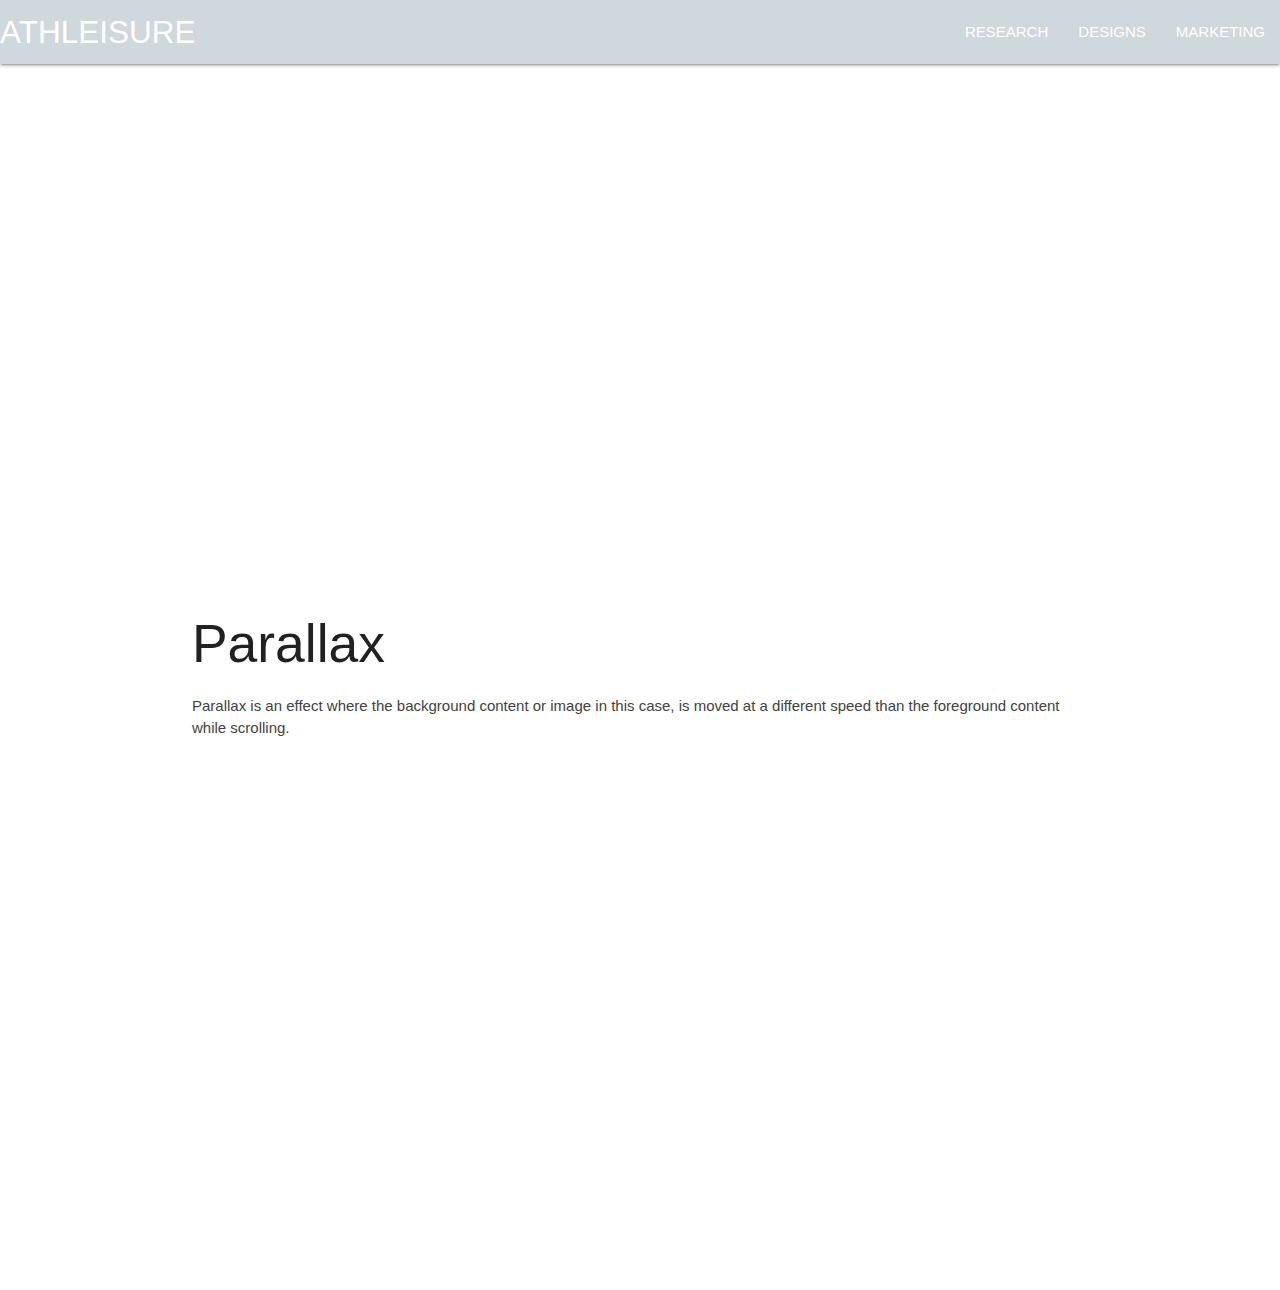
==== index.html @ 7fa0a015 "Updated layout of website, and folder structure" ====
<!DOCTYPE html>
<html>

<head>
    <meta charset="utf-8" />
    <meta http-equiv="X-UA-Compatible" content="IE=edge">
    <!--Page title and favicon-->
    <title>ATHLEISURE</title>
    <link rel="icon" href="./assets/images/RG_SocialSharingLogo.png" type="image/gif">
    <!-- website is optimized for mobile-->
    <meta name="viewport" content="width=device-width, initial-scale=1.0" />
    <!--Import Google Icon Font-->
    <link href="https://fonts.googleapis.com/icon?family=Material+Icons" rel="stylesheet">
    <!--Import materialize.css-->
    <link type="text/css" rel="stylesheet" href="./assets/css/materialize.min.css" media="screen,projection" />
    <!--Stylesheets-->
    <link rel="stylesheet" type="text/css" media="screen" href="./assets/css/reset.css" />
    <link rel="stylesheet" type="text/css" media="screen" href="./assets/css/style.css" />
</head>

<body>

    <nav>
        <div class="nav-wrapper blue-grey lighten-4">
            <!-- <img src="assets/images/RG+White.png" alt="logo" class="brand-logo" height="56"> -->
            <a href="#!" class="brand-logo">ATHLEISURE</a>
            <a href="#" data-target="mobile-demo" class="sidenav-trigger"><i class="material-icons">menu</i></a>
            <ul class="right hide-on-med-and-down">
                <li><a href="#">RESEARCH</a></li>
                <li><a href="#">DESIGNS</a></li>
                <li><a href="#">MARKETING</a></li>
            </ul>
        </div>
    </nav>

    <ul class="sidenav" id="mobile-demo">
        <li><a href="#">RESEARCH</a></li>
        <li><a href="#">DESIGNS</a></li>
        <li><a href="#">MARKETING</a></li>
    </ul>

    <div class="parallax-container">
        <div class="parallax"><img src="https://images.unsplash.com/photo-1523958940417-b5818e64cf16?ixlib=rb-0.3.5&s=1e04204e1569c490c43990a96802f6c2&auto=format&fit=crop&w=1318&q=80"></div>

    </div>
    <div class="section white">
        <div class="row container">
            <h2 class="header">Parallax</h2>
            <p class="grey-text text-darken-3 lighten-3">Parallax is an effect where the background content or image in
                this case, is moved at a different speed than the foreground content while scrolling.</p>
        </div>
    </div>
    <div class="parallax-container">
        <div class="parallax"><img src="https://www.baselayer.co.uk/project/uploaded-media/ua-women-athleisure-2017.jpg"></div>
    </div>










    <!--JQuery-->
    <script src="https://code.jquery.com/jquery-3.3.1.js" integrity="sha256-2Kok7MbOyxpgUVvAk/HJ2jigOSYS2auK4Pfzbm7uH60="
        crossorigin="anonymous"></script>
    <!--Materialize JS-->
    <script type="text/javascript" src="./assets/javascript/materialize.min.js"></script>
    <!--Javascript-->
    <script src="./assets/javascript/app.js"></script>
</body>

</html>
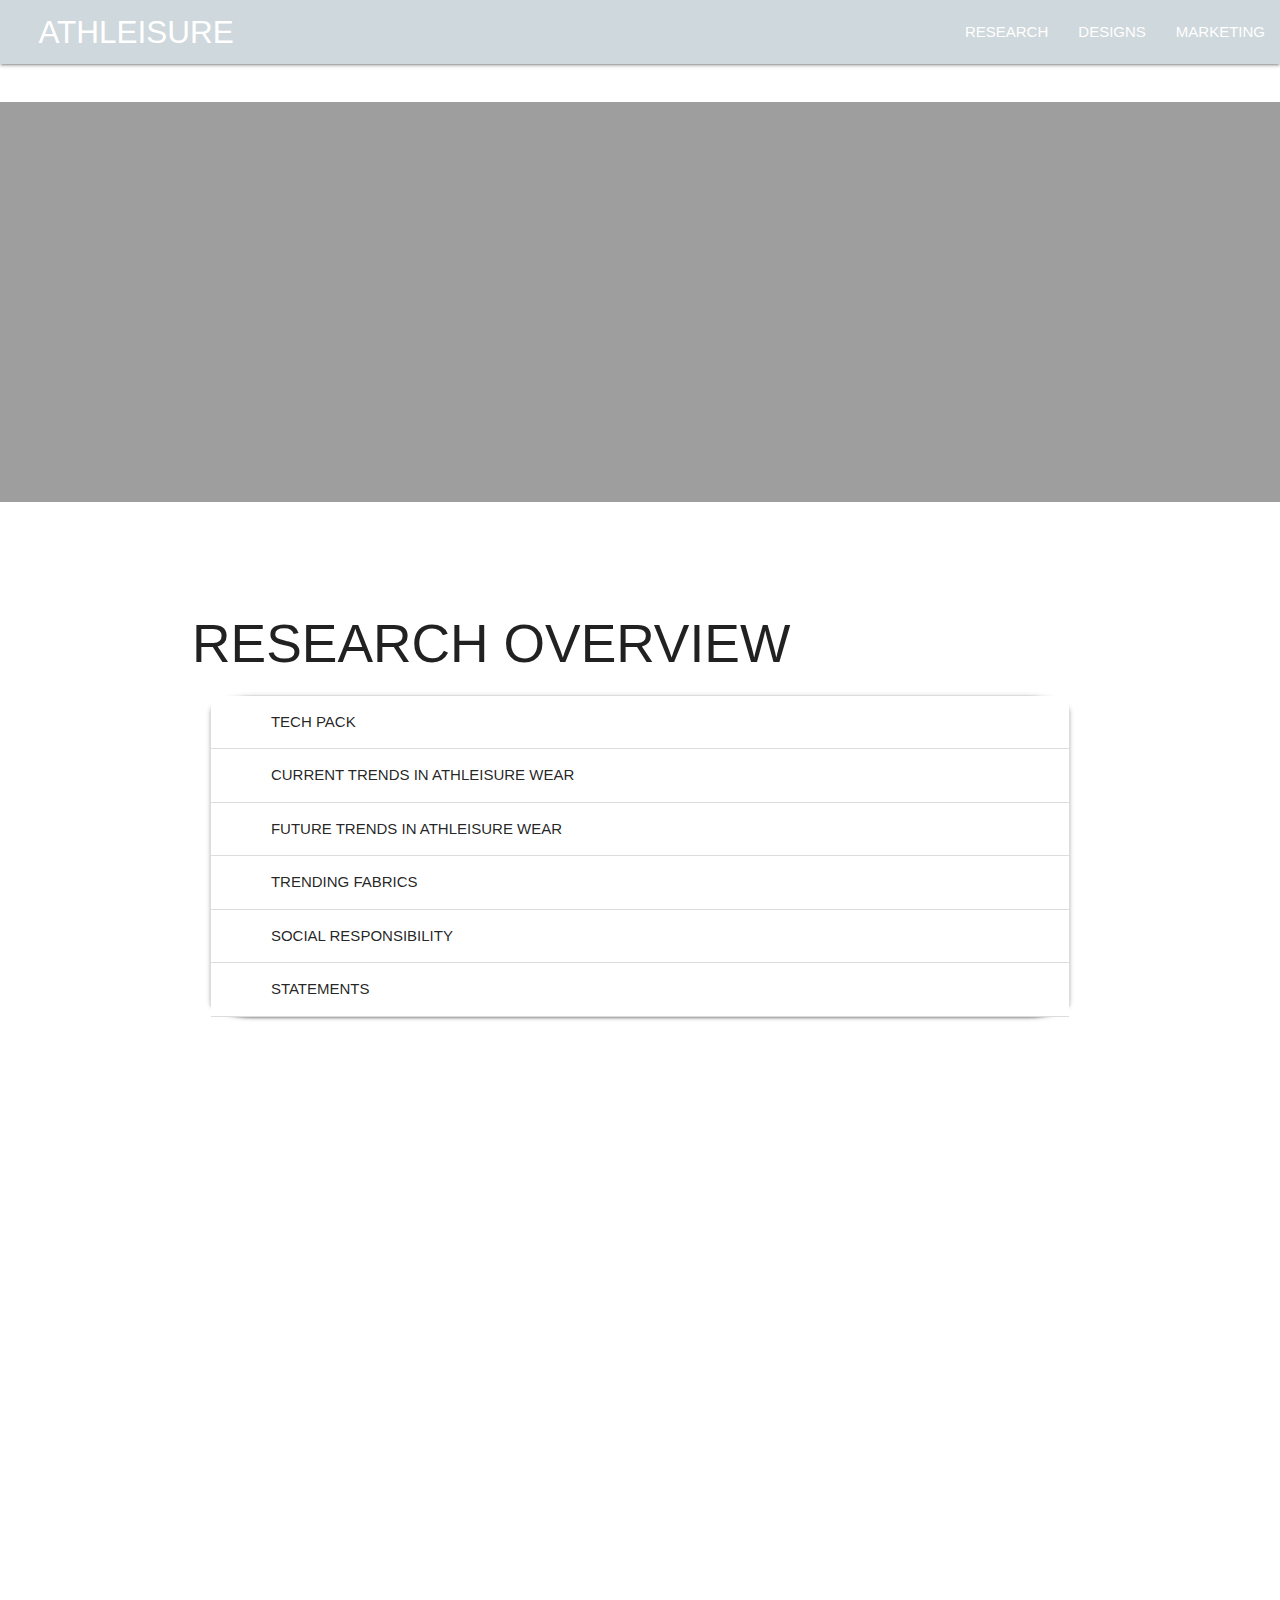
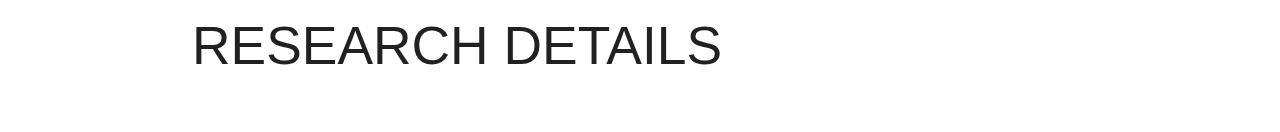
==== commit c8bc612a: "Added research to the index page" ====
--- a/index.html
+++ b/index.html
@@ -26,7 +26,7 @@
             <a href="#!" class="brand-logo">ATHLEISURE</a>
             <a href="#" data-target="mobile-demo" class="sidenav-trigger"><i class="material-icons">menu</i></a>
             <ul class="right hide-on-med-and-down">
-                <li><a href="#">RESEARCH</a></li>
+                <li><a class="research" href="#overview">RESEARCH</a></li>
                 <li><a href="#">DESIGNS</a></li>
                 <li><a href="#">MARKETING</a></li>
             </ul>
@@ -34,27 +34,543 @@
     </nav>
 
     <ul class="sidenav" id="mobile-demo">
-        <li><a href="#">RESEARCH</a></li>
+        <li><a class="research" href="#">RESEARCH</a></li>
         <li><a href="#">DESIGNS</a></li>
         <li><a href="#">MARKETING</a></li>
     </ul>
 
     <div class="parallax-container">
         <div class="parallax"><img src="https://images.unsplash.com/photo-1523958940417-b5818e64cf16?ixlib=rb-0.3.5&s=1e04204e1569c490c43990a96802f6c2&auto=format&fit=crop&w=1318&q=80"></div>
-
-    </div>
+        <div class="indexintro">
+            <!-- <p class="maintext">YOU ARE <span class="animate"></span>.</p> -->
+            <div class="slider imagescroll">
+                <ul class="slides">
+                    <li>
+                        <img class="image-blurred-edge" src="https://images.unsplash.com/photo-1447452001602-7090c7ab2db3?ixlib=rb-0.3.5&s=4646444953be9bf8afc3c445b1552bce&auto=format&fit=crop&w=1050&q=80">
+                        <!-- random image -->
+                        <div class="caption center-align">
+                            <h1 class="maintext">YOU ARE <span class="animate"></span>.</h1>
+                        </div>
+                    </li>
+                    <li>
+                        <img class="image-blurred-edge" src="https://images.unsplash.com/photo-1516208962313-9d183d94f577?ixlib=rb-0.3.5&ixid=eyJhcHBfaWQiOjEyMDd9&s=d158f9d9dfbb3692c9b6d5e105631bda&auto=format&fit=crop&w=800&q=60">
+                        <!-- random image -->
+                        <div class="caption">
+                            <h1 class="maintext">YOU ARE <span class="animate"></span>.</h1>
+                        </div>
+                    </li>
+                    <li>
+                        <img class="image-blurred-edge" src="https://images.unsplash.com/photo-1503945438517-f65904a52ce6?ixlib=rb-0.3.5&s=945b1c56d648cec56144e9f4f71202e4&auto=format&fit=crop&w=1050&q=80">
+                        <!-- random image -->
+                        <div class="caption center-align">
+                            <h1 class="maintext">YOU ARE <span class="animate"></span>.</h1>
+                        </div>
+                    </li>
+
+                </ul>
+            </div>
+        </div>
+    </div>
+
+
+    <div class="section white" id="overview">
+        <div class="row container">
+            <h2 class="header">RESEARCH OVERVIEW</h2>
+
+            <ul class="collapsible">
+                <!--TECHPACK-->
+                <!--//////////////////////////////////////////////////-->
+                <li>
+                    <div class="collapsible-header"><i class="material-icons"></i>TECH PACK</div>
+                    <div class="collapsible-body"><span>
+                            <a class="waves-effect waves-light btn-small right modal-trigger" data-target="modal1">Learn
+                                More</a>
+                            <h5><strong>What is a Tech Pack:</strong></h5>
+                            <p>Blueprint for design, everything a supplier needs to make your idea come to life. </p>
+
+                            <h6><strong>Includes:</strong> </h6>
+                            <ul>
+                                <li>Drawing/Sketch Design</li>
+                                <li>Construction Pages </li>
+                                <li>Measurements</li>
+                                <li>Fabrics</li>
+                                <li>Trim Design</li>
+                                <li>Folding/Packaging</li>
+                            </ul>
+
+                        </span></div>
+                </li>
+                <!--CURRENT TRENDS-->
+                <!--//////////////////////////////////////////////////-->
+                <li>
+                    <div class="collapsible-header"><i class="material-icons"></i>CURRENT TRENDS IN ATHLEISURE
+                        WEAR
+                    </div>
+                    <div class="collapsible-body"><span>
+                            <a class="waves-effect waves-light btn-small right modal-trigger" data-target="modal2">Learn
+                                More</a>
+                            <h5><strong>Current Social/Market Trends</strong></h5>
+                            <p>What helps set an athleisure brand apart in the current industry.</p>
+
+                            <h6><strong>Marketing Trends:</strong> </h6>
+                            <ul>
+                                <li>Lead to Improvement (E.g. Speed: Run Faster, Jump Higher etc..) </li>
+                                <li>Streetwear Influence (brands such as Ivy Bark, and Off-White, branded waistbands)</li>
+                                <li>Inclusive sizing</li>
+                            </ul>
+                            <h6><strong>Design Trends</strong></h6>
+                            <ul>
+                                <li>Sock-like fit (Seamless, flattering body structure appearance)</li>
+                                <li>High-waisted</li>
+                                <li>quick drying, it’s odor resistant, it’s moisture wicking.</li>
+                                <li><strong>Current Fads:</strong> Body Suits, Animal Print, Net/Mesh, Nude tones,
+                                    Pastels, </li>
+                                <li>Bright Prints/Patterns</li>
+                            </ul>
+
+                        </span>
+                    </div>
+                </li>
+                <!--FUTURE TRENDS-->
+                <!--//////////////////////////////////////////////////-->
+                <li>
+                    <div class="collapsible-header"><i class="material-icons"></i>FUTURE TRENDS IN
+                        ATHLEISURE
+                        WEAR</div>
+                    <div class="collapsible-body"><span>
+                            <a class="waves-effect waves-light btn-small right modal-trigger" data-target="modal3">Learn
+                                More</a>
+                            <h5><strong>Expected Social/Market Trends:</strong></h5>
+                            <p>What will help an athleisure brand stand the test of time in addition to current trends.</p>
+
+                            <h6><strong>Design Trends: </strong></h6>
+                            <ul>
+                                <li>Enviromentally Ethical</li>
+                                <li>Ethical in terms of construction and human working conditions</li>
+                                <li>Limited chemical substances, least damaging to body and health</li>
+                                <li>Comfortable, Flexible & Stylish</li>
+                                <li>Functional, on the go for active lifestyle</li>
+                                <li>Inclusive sizing</li>
+                                <li>Neutral Colours (Black, Dark shades, basics)</li>
+
+                            </ul>
+                            <h6><strong>Industry Market Trends</strong></h6>
+                            <ul>
+                                <li>The sports and fitness clothing category is projected to reach sales of $231.7
+                                    billion by the year 2024.
+                                </li>
+                                <li>Digital Presence, Video for products projected to increase sales</li>
+                                <li>The Middle East is expected to be the largest geographical sub-segment for the
+                                    athletic apparel industry in terms of future growth. </li>
+                                <li>Mobile Access (refer to more detail)</li>
+                                <li>Women are fueling the increase by focusing on wellness and self-transformation</li>
+                            </ul>
+
+                        </span></div>
+                </li>
+                <!--FABRIC TRENDS-->
+                <!--//////////////////////////////////////////////////-->
+                <li>
+                    <div class="collapsible-header"><i class="material-icons"></i>TRENDING FABRICS
+                    </div>
+                    <div class="collapsible-body"><span>
+                            <a class="waves-effect waves-light btn-small right modal-trigger" data-target="modal4">Learn
+                                More</a>
+                            <h5><strong>Trending Fabrics</strong></h5>
+                            <p>Based on research in popular athleisure fabrics, and what successful luxury brands are
+                                using.</p>
+
+                            <h6><strong>Basic/Common Fabrics:</strong></h6>
+                            <ul>
+                                <li>Nylon</li>
+                                <li>Spandex/Lycra/Elastane</li>
+                                <li>Polyproplene (Polyster)</li>
+                                <li>X-Static</li>
+                            </ul>
+
+                            <h6><strong>Ethical/Eco Sustainable Fabrics: </strong></h6>
+                            <ul>
+                                <li>Bamboo Pulp</li>
+                                <li>Tencel</li>
+                                <li>Organic Cotton</li>
+                            </ul>
+
+                            <h6><strong>Additional Fabrics/Features</strong></h6>
+                            <ul>
+                                <li>Wool</li>
+                                <li>Compression Panels</li>
+                                <li>Black Stretch Knit</li>
+                            </ul>
+
+                        </span></div>
+                </li>
+                <!--SOCIAL RESPONSIBLITY -->
+                <!--//////////////////////////////////////////////////-->
+                <li>
+                    <div class="collapsible-header"><i class="material-icons"></i>SOCIAL RESPONSIBILITY
+                    </div>
+                    <div class="collapsible-body"><span>
+                            <a class="waves-effect waves-light btn-small right">Learn More</a>
+                            <h5><strong>Social Responsiblity</strong></h5>
+                            <p>Based on research in growing ethical sectors.</p>
+
+                            <ul>
+                                <li>Eco-Friendly Products & Enviroment Sustainability</li>
+                                <li>Non-Chemical, body and health</li>
+                                <li>Women Rights, Education, health and career. Helping women thrive in developing
+                                    nations or Canada</li>
+                                <li>Disaster Relief & Humanitarian support in Developing Countries</li>
+                            </ul>
+                        </span></div>
+                </li>
+                <!--STATEMENTS-->
+                <!--//////////////////////////////////////////////////-->
+                <li>
+                    <div class="collapsible-header"><i class="material-icons"></i>STATEMENTS
+
+                    </div>
+                    <div class="collapsible-body"><span>
+                            <a class="waves-effect waves-light btn-small right">Learn More</a>
+                            <h5><strong>Statments</strong></h5>
+                            <p>What the garment will symbolize and project?</p>
+                            <ul>
+                                <li>Hustle & Drive</li>
+                                <li>Confidence & Comfort</li>
+                                <li>Classic & Chic</li>
+                            </ul>
+                        </span></div>
+                </li>
+            </ul>
+        </div>
+    </div>
+
+    <!--MODALS-->
+    <!--///////////////////////////////////////-->
+
+    <!--Tech Pack  Modal -->
+    <div id="modal1" class="modal">
+        <div class="modal-content">
+            <h5><strong>1. Drawings/Sketch</strong></h5>
+            <p><strong>Flat Sketch:</strong> Detailed Black and White Sketch </p>
+            <p>Close-up, and multiple angles</p>
+            <p><strong>Construction:</strong> Types of stitching, seaming, finishing, detail in terms of hemming or
+                design </p>
+            <ul>
+                <li>Use arrows to clearly mark where specific construction is to be used </li>
+                <li><strong>Print-Fabric Page:</strong> (If Applicable): indicate where you would like a print/or
+                    fabric </li>
+
+                <li><strong>Colorway Page:</strong> Identifies the colors that will be used in design, and where</li>
+                <li><strong>Bill of Material Page (BOM):</strong> All materials used in constructing the garment</li>
+                <li><strong>Colorways / Fabric Maps:</strong> color sketches of the garment and clear labeling of what
+                    fabrics and
+                    colors go where</li>
+            </ul>
+            <hr>
+            <h5><strong>2. Measurement</strong></h5>
+            <p>Some suppliers offer premade templates (e.g. basic t-shirt structure) </p>
+            <p><strong>Spec Callouts: </strong>measurements of a seamline placements, pocket sizes and placements and
+                any other details
+            </p>
+            <p><strong>Graded Spec:</strong> (If applicable) physical pattern pieces</p>
+            <p>Chart includes measurements of standard garment POM’s (Point of Measure) that are measureable on
+                finished garments and serves as a way to make sure everything measures to spec
+            </p>
+
+            <hr>
+            <h5><strong>3. Fabrics</strong></h5>
+            <p>Include samples if applicable</p>
+
+            <hr>
+            <h5><strong>4. Trim Design</strong></h5>
+            <p>Labels, outside of the product that makes it unique</p>
+            <p>Size, color, and location of zippers, buttons, elastic etc… </p>
+            <p><strong>Labeling:</strong> where they go, (e.g. neck labels), exterior heat seals, embroidery and
+                hangtags
+            </p>
+            <p><strong>Grading:</strong> Medium, Small measurements for each size or default templates provided by
+                supplier
+            </p>
+            <p><strong>Print/Embroidery Sample:</strong> What gets printed on product, color width etc</p>
+            <p><strong>Photos/physical references:</strong> optional examples</p>
+
+            <hr>
+            <h5><strong>3. Packaging</strong></h5>
+            <p>Packaging specifications instructions on how to fold or hang it and any materials required such as
+                tissue, cardboard sleeves, polybags etc.. </p>
+
+
+        </div>
+        <div class="modal-footer">
+            <a href="#!" class="modal-close waves-effect waves-green btn-flat">Ok</a>
+        </div>
+    </div>
+
+    <!--Current Trends  Modal -->
+    <div id="modal2" class="modal">
+        <div class="modal-content">
+            <h5><strong>References:</strong></h5>
+            <hr>
+            <a href="https://www.wellandgood.com/good-looks/fall-winter-activewear-trends/" target="_blank">
+                THE 8
+                BIGGEST ACTIVEWEAR TRENDS FOR FALL/WINTER </a>
+            <a href="https://edited.com/blog/2018/07/7-activewear-trends-of-summer-2018/" target="_blank">
+                THE ACTIVEWEAR TRENDS FOR SUMMER </a>
+
+        </div>
+        <div class="modal-footer">
+            <a href="#!" class="modal-close waves-effect waves-green btn-flat">Ok</a>
+        </div>
+    </div>
+
+
+    <!--Future Trends  Modal -->
+    <div id="modal3" class="modal">
+        <div class="modal-content">
+            <h5><strong>Prediction Statistics Research</strong></h5>
+            <hr>
+            <h6><strong>General Industry:</strong></h6>
+            <p>The sports and fitness clothing category is projected to reach sales of $231.7 billion by the year 2024</p>
+            <p>In 2017, the total estimated value of the global athletic apparel industry was $168 billion</p>
+            <p>The sale of sportswear, including active wear, Yoga pants, and similar products, was higher than any
+                other category in 2016 for the third straight year. It was able to increase sales by just less than 7%.
+                (Quartz Media)
+            </p>
+            <hr>
+            <h6><strong>Marketing Trends:</strong></h6>
+            <p>A transition in the athletic apparel industry has been underway since 2009. More shoppers, especially
+                younger shoppers, are more likely to utilize videos for product research or shop online.</p>
+
+            <p>38% of people in the 18-34 age demographic used a video as a source for apparel research. Just 13%
+                of people in the 35-54 age demographic and 16% in the 55+ age demographic did the same. (Marketing
+                Zeus)</p>
+            <p>Older shoppers are more likely to visit a store after viewing a product on video compared to
+                younger shoppers. 32% of 55+ shoppers and 27% of 35-54 shoppers say that they visited a store
+                because of a video they watched about a product. 38% of Millennials said the same thing. (Marketing
+                Zeus)</p>
+            <p>In the athletic apparel segment, 1 out of 4 video research attempts resulted in the purchase of
+                apparel at least 6 times within the past 6 months. About 30% of shoppers spent more than $500
+                because of their research. (Marketing Zeus)
+            </p>
+            <p>About half of all shoppers who are looking for athletic apparel spot something that they want from
+                research conducted on a mobile device. Although the device is mobile, most shopping through those
+                devices occurs from home. (Sports Chump)</p>
+
+            <p>The Middle East is expected to be the largest geographical sub-segment for the athletic apparel industry
+                in terms of future growth. Some year-over-year sales have approached growth levels of 15%. (Sports
+                Chump)
+            </p>
+            <hr>
+            <img src="./assets/images/Picture1.png" width="500px">
+            <hr>
+
+            <h6><strong>Industry Future:</strong></h6>
+            <p>China may be the largest driver of future athletic apparel sales for the industry. The government
+                currently plans to build up to 60% more sports facilities by 2025. The goal is to have 500 million
+                people exercising more regularly and participating in community events. (Morgan Stanley)
+            </p>
+            <p>The global health and wellness market is estimated at $732 billion. By 2021, it is forecast to reach
+                $869 billion. Women are fueling the increase by focusing on wellness and self-transformation. (Business
+                of Fashion)
+            </p>
+
+            <a href="https://brandongaille.com/37-athletic-apparel-industry-statistics-trends/" target="_blank">
+                source </a>
+        </div>
+        <div class="modal-footer">
+            <a href="#!" class="modal-close waves-effect waves-green btn-flat">Ok</a>
+        </div>
+    </div>
+
+    <!--Fabric Trends Modal -->
+    <div id="modal4" class="modal">
+        <div class="modal-content">
+            <h5><strong>Fabrics</strong></h5>
+            <hr>
+            <ul id="tabs-swipe-demo" class="tabs">
+                <li class="tab col s3"><a class="active" href="#test-swipe-1">Nylon</a></li>
+                <li class="tab col s3"><a href="#test-swipe-2">Polyproplene</a></li>
+                <li class="tab col s3"><a href="#test-swipe-3">Spandex</a></li>
+                <li class="tab col s3"><a href="#test-swipe-4">Other</a></li>
+
+            </ul>
+            <div id="test-swipe-1" class="col s12 blue-grey lighten-5">
+                <h5><strong>Nylon Fabric</strong></h5>
+
+                <p>Famously used to make women’s stockings, the synthetic fabric is soft as silk, mildew resistant, and
+                    dries quickly. It’s also breathable and wicks sweat from your skin to the fabric’s surface, where
+                    it can evaporate. (polymide)</p>
+
+                <p><strong>Advantages:</strong></p>
+                <ul>
+                    <li>Lightweight</li>
+                    <li>Exceptional Strength</li>
+                    <li>Abrasion Resistant</li>
+                    <li>Easy to wash</li>
+                    <li>Resilient, Pleat Retentive</li>
+                    <li>Fast drying and low mositure absorbency</li>
+                    <li>Color easy</li>
+                    <li>Resists damage from oil, lotion and chemicals</li>
+                    <li>Insulating Properties</li>
+                </ul>
+                <p><strong>Disadvantages:</strong></p>
+                <ul>
+                    <li>Static and pilling</li>
+                    <li>Poor resistance to sunlight</li>
+                    <li>Low Absorbency</li>
+                    <li>Picks up oils and dyes in wash</li>
+                    <li>Heat sensitive</li>
+                </ul>
+
+            </div>
+            <div id="test-swipe-2" class="col s12 blue-grey lighten-5">
+                <h5><strong>Polyproplene Fabric</strong></h5>
+
+                <p>Like polyester, polypropylene is made from plastic. But unlike polyester, this synthetic material is
+                    totally water-resistant
+                </p>
+                <p>Even if you’re sweaty after a run and the outside of the shirt is wet, what’s touching you is
+                    completely dry
+                </p>
+                <p>It’s great as a base layer.” Polypropylene forces moisture to pass through its fibers, expelling it
+                    to the fabric’s surface where it can evaporate</p>
+
+                <p><strong>Advantages:</strong></p>
+                <ul>
+                    <li>inexpensive material</li>
+                    <li>high flexural strength</li>
+                    <li>low coefficient of friction </li>
+                    <li>Easy to wash</li>
+                    <li>very resistant to moisture</li>
+                    <li>Resists damage from oil, lotion and chemicals</li>
+                    <li>easily repaired from damage</li>
+                </ul>
+                <p><strong>Disadvantages:</strong></p>
+                <ul>
+                    <li>high thermal expansion (Holds heat)</li>
+                    <li>Poor resistance to sunlight</li>
+                    <li>poor resistance to chlorinated solvents and aromatics</li>
+                    <li>high flammability</li>
+                </ul>
+            </div>
+            <div id="test-swipe-3" class="col s12 blue-grey lighten-5">
+                <h5><strong>Spandex Fabric</strong></h5>
+
+                <p>also known by the brand name Lycra—puts the stretch in workout wear. The synthetic fabric can expand
+                    to nearly 600 percent of its size, offers an unrestricted range of motion, and then snaps back in
+                    place. Spandex is also breathable, wicks moisture, and dries quickly. </p>
+                <p>Spandex, Lycra or elastane is a synthetic fiber known for its exceptional elasticity.</p>
+                <p>Some Spandex products, like Oakley’s O-Form fabric, feature something called four-way stretch:
+                    O-Form are freedom of movement; less chafing; maximum comfort; and antibacterial and
+                    moisture-wicking powers.
+                </p>
+
+
+                <p><strong>Advantages:</strong></p>
+                <ul>
+                    <li>Elastic/Stretch</li>
+                    <li>Light weight, strong and durable</li>
+                    <li>Soft, smooth and easy to care for</li>
+                    <li>Resists damage from oil, lotion and chemicals</li>
+
+                </ul>
+                <p><strong>Disadvantages:</strong></p>
+                <ul>
+                    <li>Does not breath well</li>
+                    <li>Slippery on surface</li>
+                    <li>Sensitive to heat</li>
+                    <li>Hugs body</li>
+                </ul>
+            </div>
+            <div id="test-swipe-4" class="col s12 blue-grey lighten-5">
+                <h5><strong> Bamboo Pulp Fabric</strong></h5>
+
+                <p>yields a natural fabric that’s light, breathable, and moisture-wicking </p>
+
+
+                <p><strong>Advantages:</strong></p>
+                <ul>
+                    <li>High Strength</li>
+                    <li>Anti-Bacteria</li>
+                    <li>Moisture management</li>
+                    <li>Soft</li>
+                    <li>Anti-static</li>
+                    <li>Perfect for sensitive skin</li>
+
+                </ul>
+                <p><strong>Disadvantages:</strong></p>
+                <ul>
+                    <li>Poor spinability</li>
+                    <li>High cost, 40% more than cotton</li>
+
+                </ul>
+
+                <hr>
+
+                <h5><strong>Tencel Fabric</strong></h5>
+
+                <p>Similar to bamboo is made from wood pulp. But TENCEL contains tiny fibrils, or small hairs, that
+                    give the fabric sweat-wicking properties and a luxurious texture. </p>
+
+
+                <p><strong>Advantages:</strong></p>
+                <ul>
+                    <li>Softer than silk and cooler than linen</li>
+                    <li>Eco-friendly</li>
+                    <li>Color Rich</li>
+                    <li>Moisture Absorbant</li>
+                    <li>Anti-bacterial</li>
+                    <li>Good for sensitive skin</li>
+                    <li>Versatile for fabric manipulation (softness)</li>
+                    <li>Durable, resistant to wrinkles</li>
+
+                </ul>
+                <p><strong>Disadvantages:</strong></p>
+                <ul>
+                    <li>Will shrink after first wash, but retain shape after</li>
+                    <li>More expensive than most eco fabric alternatives such organic cotton </li>
+                </ul>
+
+                <hr>
+
+                <h5><strong>Wool Fabric</strong></h5>
+
+                <p>The material creates pockets that trap air, so it’s fantastic at regulating heat and keeping your
+                    body warm. It’s also breathable and wicks moisture. Bonus: the lightweight fibers don’t retain
+                    odors. </p>
+
+                <hr>
+
+                <h5><strong>X-Static Fabric</strong></h5>
+
+                <p>The secret weapon that keeps X-STATIC, from stinking after a workout: silver. The fabric is woven
+                    with this heavy metal, which is an antimicrobial that prevents bacterial and fungal growth. Now,
+                    brands like Brooks Running, The North Face, and Lululemon Athletica are using silver in their own
+                    products.</p>
+
+
+
+            </div>
+
+        </div>
+        <div class="modal-footer">
+            <a href="#!" class="modal-close waves-effect waves-green btn-flat">Ok</a>
+        </div>
+    </div>
+
+
+    <div class="parallax-container">
+        <div class="parallax"><img src="https://images.unsplash.com/photo-1523958940417-b5818e64cf16?ixlib=rb-0.3.5&s=1e04204e1569c490c43990a96802f6c2&auto=format&fit=crop&w=1318&q=80"></div>
+
+    </div>
+
+
     <div class="section white">
         <div class="row container">
-            <h2 class="header">Parallax</h2>
-            <p class="grey-text text-darken-3 lighten-3">Parallax is an effect where the background content or image in
-                this case, is moved at a different speed than the foreground content while scrolling.</p>
-        </div>
-    </div>
-    <div class="parallax-container">
-        <div class="parallax"><img src="https://www.baselayer.co.uk/project/uploaded-media/ua-women-athleisure-2017.jpg"></div>
-    </div>
-
-
+            <h2 id="details" class="header">RESEARCH DETAILS</h2>
+
+        </div>
+    </div>
 
 
 
--- a/assets/css/style.css
+++ b/assets/css/style.css
@@ -0,0 +1,70 @@
+.animate {
+    display: inline;
+    margin: auto 0;
+    padding: 0;
+    border: 0;
+}
+
+.animate:before {
+    content: 'AMAZING';
+    -webkit-animation-name: animate;
+    -webkit-animation-duration: 2s;
+    animation-name: animate;
+    animation-duration: 5s;
+    animation-delay: 1s;
+    animation-iteration-count: infinite;
+}
+
+@keyframes animate {
+    0% {
+        content: 'AMAZING';
+    }
+    15% {
+        content: 'BEAUTIFUL';
+    }
+    30% {
+        content: 'STRONG';
+    }
+    45% {
+        content: 'POWERFUL';
+    }
+    60% {
+        content: 'DETERMINED';
+    }
+    75% {
+        content: 'DRIVEN';
+    }
+    90% {
+        content: 'SMART';
+    }
+    105% {
+        content: 'CONFIDENT';
+    }
+}
+
+.image-blurred-edge {
+    /* you need to match the shadow color to your background or image border for the desired effect*/
+    box-shadow: 0 0 8px 8px lightgray inset;
+}
+
+.imagescroll {
+    margin-top: 3%;
+}
+
+h1{
+    font-size: 80px;
+}
+
+.collapsible-body{
+    background-color: whitesmoke;
+}
+
+.collapsible{
+    margin-right: 2%;
+    margin-left: 2%;
+    border-radius: 5%;
+}
+
+.brand-logo{
+    margin-left: 3%;
+}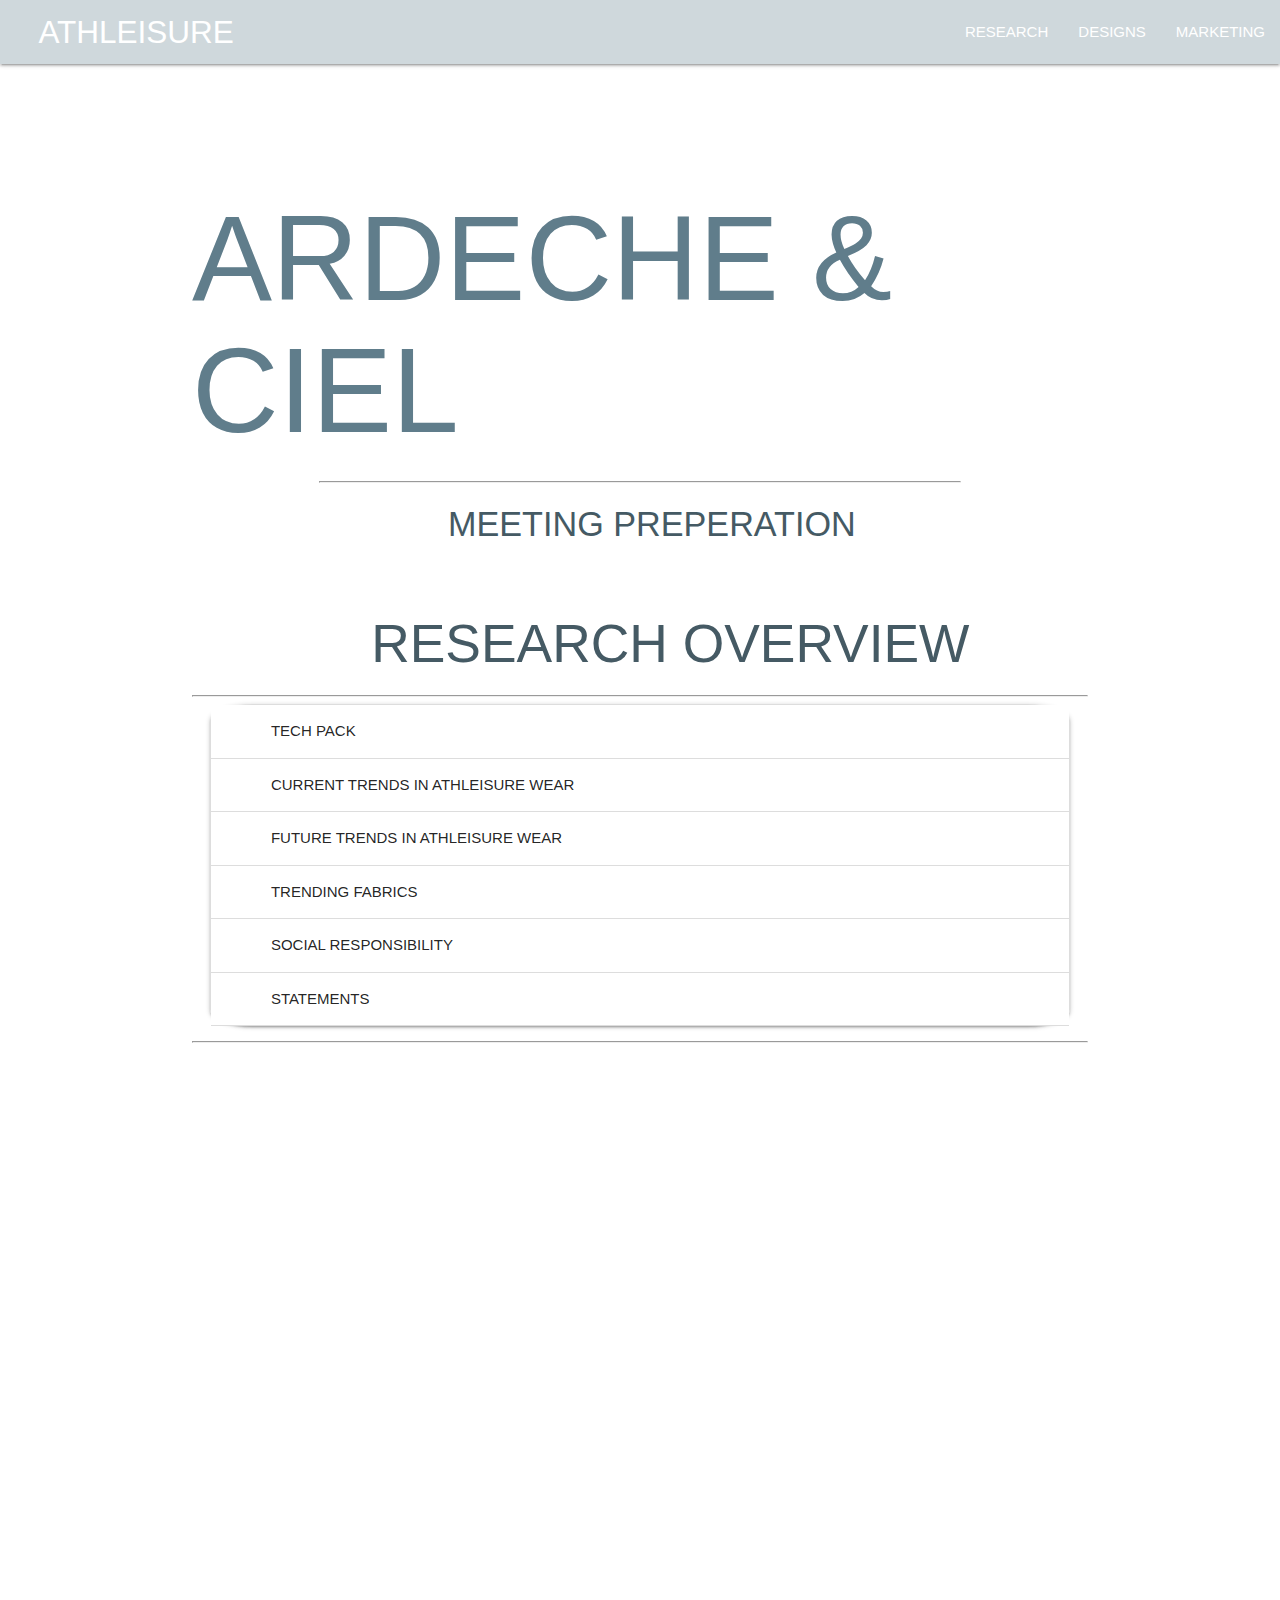
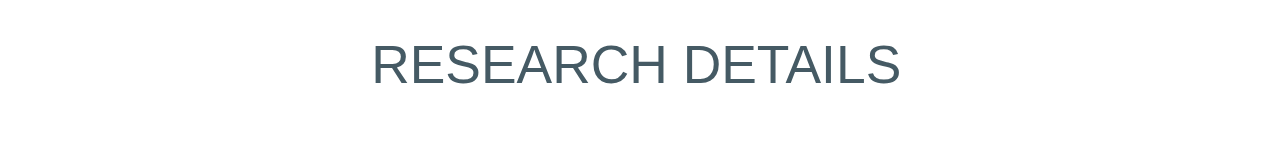
==== commit dc3f64d7: "Updated homepage background, style and text" ====
--- a/index.html
+++ b/index.html
@@ -40,42 +40,47 @@
     </ul>
 
     <div class="parallax-container">
-        <div class="parallax"><img src="https://images.unsplash.com/photo-1523958940417-b5818e64cf16?ixlib=rb-0.3.5&s=1e04204e1569c490c43990a96802f6c2&auto=format&fit=crop&w=1318&q=80"></div>
+        <div class="parallax"><img src="./assets/images/photo-1523958940417-b5818e64cf16.jpeg"></div>
         <div class="indexintro">
+
+            <h1 class="company">ARDECHE & CIEL</h1>
+            <hr class="mainline" width="50%">
+            <h4 class="definecompany ">MEETING PREPERATION</h4>
             <!-- <p class="maintext">YOU ARE <span class="animate"></span>.</p> -->
-            <div class="slider imagescroll">
-                <ul class="slides">
-                    <li>
-                        <img class="image-blurred-edge" src="https://images.unsplash.com/photo-1447452001602-7090c7ab2db3?ixlib=rb-0.3.5&s=4646444953be9bf8afc3c445b1552bce&auto=format&fit=crop&w=1050&q=80">
-                        <!-- random image -->
-                        <div class="caption center-align">
-                            <h1 class="maintext">YOU ARE <span class="animate"></span>.</h1>
-                        </div>
-                    </li>
-                    <li>
-                        <img class="image-blurred-edge" src="https://images.unsplash.com/photo-1516208962313-9d183d94f577?ixlib=rb-0.3.5&ixid=eyJhcHBfaWQiOjEyMDd9&s=d158f9d9dfbb3692c9b6d5e105631bda&auto=format&fit=crop&w=800&q=60">
-                        <!-- random image -->
-                        <div class="caption">
-                            <h1 class="maintext">YOU ARE <span class="animate"></span>.</h1>
-                        </div>
-                    </li>
-                    <li>
-                        <img class="image-blurred-edge" src="https://images.unsplash.com/photo-1503945438517-f65904a52ce6?ixlib=rb-0.3.5&s=945b1c56d648cec56144e9f4f71202e4&auto=format&fit=crop&w=1050&q=80">
-                        <!-- random image -->
-                        <div class="caption center-align">
-                            <h1 class="maintext">YOU ARE <span class="animate"></span>.</h1>
-                        </div>
-                    </li>
-
-                </ul>
-            </div>
+            <!-- <div class="slider imagescroll">
+                    <ul class="slides">
+                        <li>
+                            <img class="image-blurred-edge" src="https://images.unsplash.com/photo-1447452001602-7090c7ab2db3?ixlib=rb-0.3.5&s=4646444953be9bf8afc3c445b1552bce&auto=format&fit=crop&w=1050&q=80">
+                             random image -->
+            <!-- <div class="caption center-align">
+                                <h1 class="maintext">YOU ARE <span class="animate"></span>.</h1>
+                            </div>
+                        </li>
+                        <li>
+                            <img class="image-blurred-edge" src="https://images.unsplash.com/photo-1516208962313-9d183d94f577?ixlib=rb-0.3.5&ixid=eyJhcHBfaWQiOjEyMDd9&s=d158f9d9dfbb3692c9b6d5e105631bda&auto=format&fit=crop&w=800&q=60">
+                            random image -->
+            <!-- <div class="caption">
+                                <h1 class="maintext">YOU ARE <span class="animate"></span>.</h1>
+                            </div>
+                        </li>
+                        <li>
+                            <img class="image-blurred-edge" src="https://images.unsplash.com/photo-1503945438517-f65904a52ce6?ixlib=rb-0.3.5&s=945b1c56d648cec56144e9f4f71202e4&auto=format&fit=crop&w=1050&q=80">
+                            random image -->
+            <!-- <div class="caption center-align">
+                                <h1 class="maintext">YOU ARE <span class="animate"></span>.</h1>
+                            </div>
+                        </li>
+    
+                    </ul>
+                </div> -->
         </div>
     </div>
 
 
     <div class="section white" id="overview">
         <div class="row container">
-            <h2 class="header">RESEARCH OVERVIEW</h2>
+            <h2 class="header ">RESEARCH OVERVIEW</h2>
+            <hr>
 
             <ul class="collapsible">
                 <!--TECHPACK-->
@@ -83,7 +88,8 @@
                 <li>
                     <div class="collapsible-header"><i class="material-icons"></i>TECH PACK</div>
                     <div class="collapsible-body"><span>
-                            <a class="waves-effect waves-light btn-small right modal-trigger" data-target="modal1">Learn
+                            <a class="pulse waves-effect waves-light btn-small right modal-trigger blue-grey lighten-3"
+                                data-target="modal1">Learn
                                 More</a>
                             <h5><strong>What is a Tech Pack:</strong></h5>
                             <p>Blueprint for design, everything a supplier needs to make your idea come to life. </p>
@@ -107,7 +113,8 @@
                         WEAR
                     </div>
                     <div class="collapsible-body"><span>
-                            <a class="waves-effect waves-light btn-small right modal-trigger" data-target="modal2">Learn
+                            <a class="pulse waves-effect waves-light btn-small right modal-trigger blue-grey lighten-3"
+                                data-target="modal2">Learn
                                 More</a>
                             <h5><strong>Current Social/Market Trends</strong></h5>
                             <p>What helps set an athleisure brand apart in the current industry.</p>
@@ -118,7 +125,7 @@
                                 <li>Streetwear Influence (brands such as Ivy Bark, and Off-White, branded waistbands)</li>
                                 <li>Inclusive sizing</li>
                             </ul>
-                            <h6><strong>Design Trends</strong></h6>
+                            <h6><strong>Design Trends:</strong></h6>
                             <ul>
                                 <li>Sock-like fit (Seamless, flattering body structure appearance)</li>
                                 <li>High-waisted</li>
@@ -138,7 +145,8 @@
                         ATHLEISURE
                         WEAR</div>
                     <div class="collapsible-body"><span>
-                            <a class="waves-effect waves-light btn-small right modal-trigger" data-target="modal3">Learn
+                            <a class="pulse waves-effect waves-light btn-small right modal-trigger blue-grey lighten-3"
+                                data-target="modal3">Learn
                                 More</a>
                             <h5><strong>Expected Social/Market Trends:</strong></h5>
                             <p>What will help an athleisure brand stand the test of time in addition to current trends.</p>
@@ -154,7 +162,7 @@
                                 <li>Neutral Colours (Black, Dark shades, basics)</li>
 
                             </ul>
-                            <h6><strong>Industry Market Trends</strong></h6>
+                            <h6><strong>Industry Market Trends:</strong></h6>
                             <ul>
                                 <li>The sports and fitness clothing category is projected to reach sales of $231.7
                                     billion by the year 2024.
@@ -174,7 +182,8 @@
                     <div class="collapsible-header"><i class="material-icons"></i>TRENDING FABRICS
                     </div>
                     <div class="collapsible-body"><span>
-                            <a class="waves-effect waves-light btn-small right modal-trigger" data-target="modal4">Learn
+                            <a class="pulse waves-effect waves-light btn-small right modal-trigger blue-grey lighten-3"
+                                data-target="modal4">Learn
                                 More</a>
                             <h5><strong>Trending Fabrics</strong></h5>
                             <p>Based on research in popular athleisure fabrics, and what successful luxury brands are
@@ -195,7 +204,7 @@
                                 <li>Organic Cotton</li>
                             </ul>
 
-                            <h6><strong>Additional Fabrics/Features</strong></h6>
+                            <h6><strong>Additional Fabrics/Features:</strong></h6>
                             <ul>
                                 <li>Wool</li>
                                 <li>Compression Panels</li>
@@ -210,7 +219,8 @@
                     <div class="collapsible-header"><i class="material-icons"></i>SOCIAL RESPONSIBILITY
                     </div>
                     <div class="collapsible-body"><span>
-                            <a class="waves-effect waves-light btn-small right">Learn More</a>
+                            <!-- <a class="pulse waves-effect waves-light btn-small right blue-grey lighten-3">Learn
+                                More</a> -->
                             <h5><strong>Social Responsiblity</strong></h5>
                             <p>Based on research in growing ethical sectors.</p>
 
@@ -230,8 +240,9 @@
 
                     </div>
                     <div class="collapsible-body"><span>
-                            <a class="waves-effect waves-light btn-small right">Learn More</a>
-                            <h5><strong>Statments</strong></h5>
+                            <!-- <a class="pulse waves-effect waves-light btn-small right blue-grey lighten-3">Learn
+                                More</a> -->
+                            <h5><strong>Statements</strong></h5>
                             <p>What the garment will symbolize and project?</p>
                             <ul>
                                 <li>Hustle & Drive</li>
@@ -241,7 +252,9 @@
                         </span></div>
                 </li>
             </ul>
-        </div>
+            <hr>
+        </div>
+
     </div>
 
     <!--MODALS-->
@@ -314,6 +327,7 @@
             <a href="https://www.wellandgood.com/good-looks/fall-winter-activewear-trends/" target="_blank">
                 THE 8
                 BIGGEST ACTIVEWEAR TRENDS FOR FALL/WINTER </a>
+            <hr>
             <a href="https://edited.com/blog/2018/07/7-activewear-trends-of-summer-2018/" target="_blank">
                 THE ACTIVEWEAR TRENDS FOR SUMMER </a>
 
@@ -560,7 +574,7 @@
 
 
     <div class="parallax-container">
-        <div class="parallax"><img src="https://images.unsplash.com/photo-1523958940417-b5818e64cf16?ixlib=rb-0.3.5&s=1e04204e1569c490c43990a96802f6c2&auto=format&fit=crop&w=1318&q=80"></div>
+        <div class="parallax"><img src="./assets/images/photo-1523958940417-b5818e64cf16.jpeg"></div>
 
     </div>
 
--- a/assets/css/style.css
+++ b/assets/css/style.css
@@ -52,9 +52,19 @@
 }
 
 h1{
-    font-size: 80px;
+    font-size: 800%;
+    margin-right: 10%;
+    margin-left: 15%;
+    margin-top: 10%;
+    border-radius: 20%;
+    color: #607d8b;
 }
 
+.definecompany {
+    margin-right: 10%;
+    margin-left: 35%;
+    color: #455a64;
+}
 .collapsible-body{
     background-color: whitesmoke;
 }
@@ -67,4 +77,10 @@
 
 .brand-logo{
     margin-left: 3%;
-}+}
+
+.header{
+    margin-left: 20%;
+    color: #455a64;
+}
+
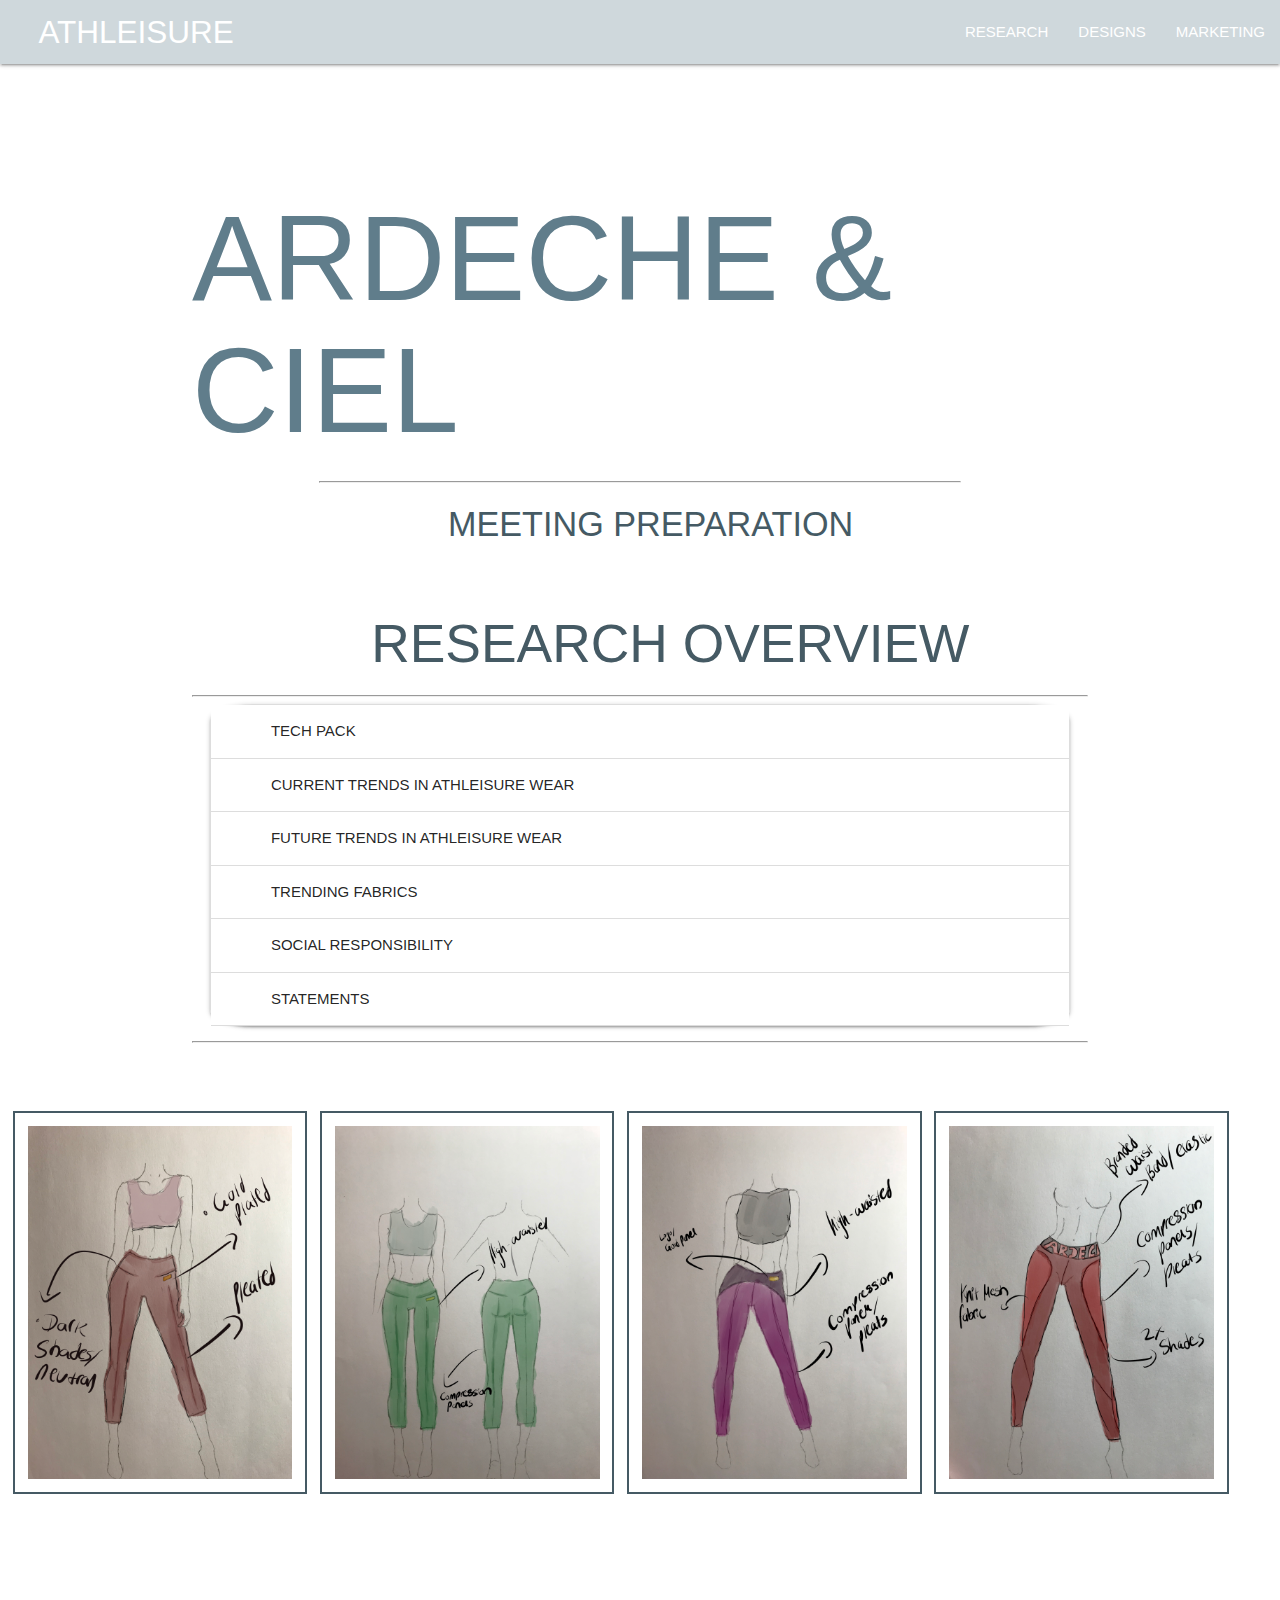
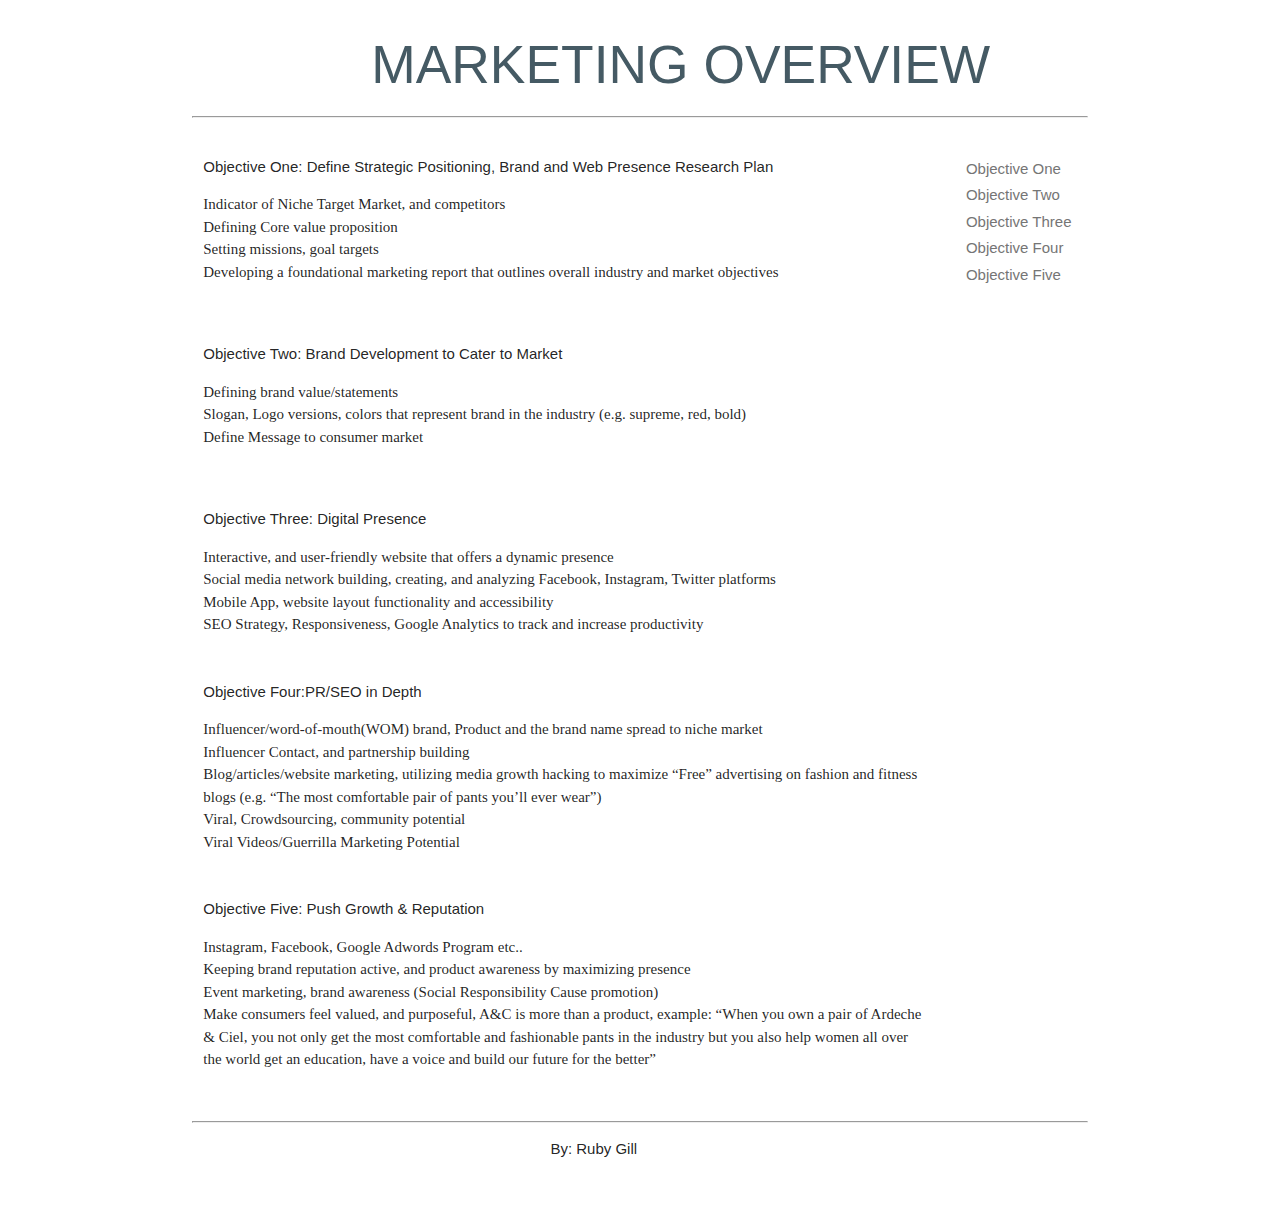
==== commit 935e8d95: "Layout complete" ====
--- a/index.html
+++ b/index.html
@@ -27,16 +27,16 @@
             <a href="#" data-target="mobile-demo" class="sidenav-trigger"><i class="material-icons">menu</i></a>
             <ul class="right hide-on-med-and-down">
                 <li><a class="research" href="#overview">RESEARCH</a></li>
-                <li><a href="#">DESIGNS</a></li>
-                <li><a href="#">MARKETING</a></li>
+                <li><a class="designs" href="#sketches">DESIGNS</a></li>
+                <li><a class="market" href="#marketing">MARKETING</a></li>
             </ul>
         </div>
     </nav>
 
     <ul class="sidenav" id="mobile-demo">
-        <li><a class="research" href="#">RESEARCH</a></li>
-        <li><a href="#">DESIGNS</a></li>
-        <li><a href="#">MARKETING</a></li>
+        <li><a class="research" href="#overview">RESEARCH</a></li>
+        <li><a class="designs" href="#sketches">DESIGNS</a></li>
+        <li><a class="market" href="#marketing">MARKETING</a></li>
     </ul>
 
     <div class="parallax-container">
@@ -45,7 +45,7 @@
 
             <h1 class="company">ARDECHE & CIEL</h1>
             <hr class="mainline" width="50%">
-            <h4 class="definecompany ">MEETING PREPERATION</h4>
+            <h4 class="definecompany ">MEETING PREPARATION</h4>
             <!-- <p class="maintext">YOU ARE <span class="animate"></span>.</p> -->
             <!-- <div class="slider imagescroll">
                     <ul class="slides">
@@ -574,15 +574,116 @@
 
 
     <div class="parallax-container">
+
         <div class="parallax"><img src="./assets/images/photo-1523958940417-b5818e64cf16.jpeg"></div>
-
+        <div id="sketches">
+            <img class="materialboxed drawing" width="23%" src="./assets/images/IMG_0056.JPG">
+            <img class="materialboxed drawing" width="23%" src="./assets/images/IMG_0058 4.JPG">
+            <img class="materialboxed drawing" width="23%" src="./assets/images/IMG_0059 3.JPG">
+            <img class="materialboxed drawing" width="23%" src="./assets/images/IMG_0060.JPG">
+        </div>
     </div>
 
 
     <div class="section white">
-        <div class="row container">
-            <h2 id="details" class="header">RESEARCH DETAILS</h2>
-
+        <div class="row container " id="marketing">
+            <h2 id="details" class="header">MARKETING OVERVIEW</h2>
+            <hr>
+
+
+            <div class="row">
+                <div class="col s12 m9 l10">
+                    <div id="introduction" class="section scrollspy">
+                        <p><span><strong>Objective One: Define
+                                    Strategic Positioning, Brand and Web Presence Research Plan</strong></span></p>
+                        <ul>
+                            <li><span style="font-family: 'Times New Roman';">Indicator of Niche Target Market, and
+                                    competitors </span></li>
+                            <li><span style="font-family: 'Times New Roman';">Defining Core value proposition </span></li>
+                            <li><span style="font-family: 'Times New Roman';">Setting missions, goal targets </span></li>
+                            <li><span style="font-family: 'Times New Roman';">Developing a foundational marketing
+                                    report that outlines overall industry and market objectives</span></li>
+                        </ul>
+                    </div>
+
+                    <div id="structure" class="section scrollspy">
+                        <p><span><strong>Objective Two: Brand
+                                    Development to Cater to Market </strong></span></p>
+                        <ul>
+                            <li><span style="font-family: 'Times New Roman';">Defining brand value/statements </span></li>
+                            <li><span style="font-family: 'Times New Roman';">Slogan, Logo versions, colors that
+                                    represent brand in the industry (e.g. supreme, red, bold)</span></li>
+                            <li><span style="font-family: 'Times New Roman';">Define Message to consumer market</span></li>
+                        </ul>
+                        <!-- <p><span style="font-family: 'Times New Roman';">&nbsp;</span> -->
+                    </div>
+
+                    <div id="initialization" class="section scrollspy">
+                        <p> <span><strong>Objective Three: Digital
+                                    Presence </strong></span></p>
+                        <ul>
+                            <li><span style="font-family: 'Times New Roman';">Interactive, and user-friendly website
+                                    that offers a dynamic presence </span></li>
+                            <li><span style="font-family: 'Times New Roman';">Social media network building, creating,
+                                    and analyzing Facebook, Instagram, Twitter platforms </span></li>
+                            <li><span style="font-family: 'Times New Roman';">Mobile App, website layout functionality
+                                    and accessibility </span></li>
+                            <li><span style="font-family: 'Times New Roman';">SEO Strategy, Responsiveness, Google
+                                    Analytics to track and increase productivity&nbsp;</span></li>
+                        </ul>
+                        <!-- <p><span style="font-family: 'Times New Roman';">&nbsp;</span> -->
+                    </div>
+                    <div id="initialization1" class="section scrollspy">
+                        <span><strong>Objective Four:PR/SEO in Depth
+                        </span></strong> </p>
+                        <ul>
+                            <li><span style="font-family: 'Times New Roman';">Influencer/word-of-mouth(WOM) brand,
+                                    Product and the brand name spread to niche market </span></li>
+                            <li><span style="font-family: 'Times New Roman';">Influencer Contact, and partnership
+                                    building </span></li>
+                            <li><span style="font-family: 'Times New Roman';">Blog/articles/website marketing,
+                                    utilizing media growth hacking to maximize &ldquo;Free&rdquo; advertising on
+                                    fashion and fitness blogs (e.g. &ldquo;The most comfortable pair of pants
+                                    you&rsquo;ll ever wear&rdquo;) </span></li>
+                            <li><span style="font-family: 'Times New Roman';">Viral, Crowdsourcing, community potential
+                                </span></li>
+                            <li><span style="font-family: 'Times New Roman';">Viral Videos/Guerrilla Marketing
+                                    Potential</span></li>
+                        </ul>
+                    </div>
+                    <div id="initialization2" class="section scrollspy">
+                        </span><strong>Objective Five:
+                            Push Growth & Reputation </strong></span></p>
+                        <ul>
+                            <li><span style="font-family: 'Times New Roman';">Instagram, Facebook, Google Adwords
+                                    Program etc..</span></li>
+                            <li><span style="font-family: 'Times New Roman';">Keeping brand reputation active, and
+                                    product awareness by maximizing presence</span></li>
+                            <li><span style="font-family: 'Times New Roman';">Event marketing, brand awareness (Social
+                                    Responsibility Cause promotion) </span>
+                                <ul>
+                                    <li><span style="font-family: 'Times New Roman';">Make consumers feel valued, and
+                                            purposeful, A&amp;C is more than a product, example: &ldquo;When you own a
+                                            pair of Ardeche &amp; Ciel, you not only get the most comfortable and
+                                            fashionable pants in the industry but you also help women all over the
+                                            world get an
+                                            education, have a voice and build our future for the better&rdquo; </span><span
+                                            style="font-family: 'Times New Roman';">&nbsp;</span></li>
+                    </div>
+                </div>
+                <div class="col hide-on-small-only m3 l2">
+                    <ul class="section table-of-contents">
+                        <li><a href="#introduction">Objective One</a></li>
+                        <li><a href="#structure">Objective Two</a></li>
+                        <li><a href="#initialization">Objective Three</a></li>
+                        <li><a href="#initialization1">Objective Four</a></li>
+                        <li><a href="#initialization2">Objective Five</a></li>
+                    </ul>
+                </div>
+            </div>
+
+            <hr>
+            <p class="myname">By: Ruby Gill</p>
         </div>
     </div>
 
--- a/assets/css/style.css
+++ b/assets/css/style.css
@@ -84,3 +84,20 @@
     color: #455a64;
 }
 
+.slider {
+    Margin-top: 5%;
+    width: 50%;
+    height: 60%;
+    margin-left: 25%;
+}
+
+.drawing {
+    float: left;
+margin-left: 1%;
+    margin-top: 2%;
+    padding: 1%;
+    border: solid #455a64 2px; 
+}
+.myname{
+    margin-left: 40%;
+}